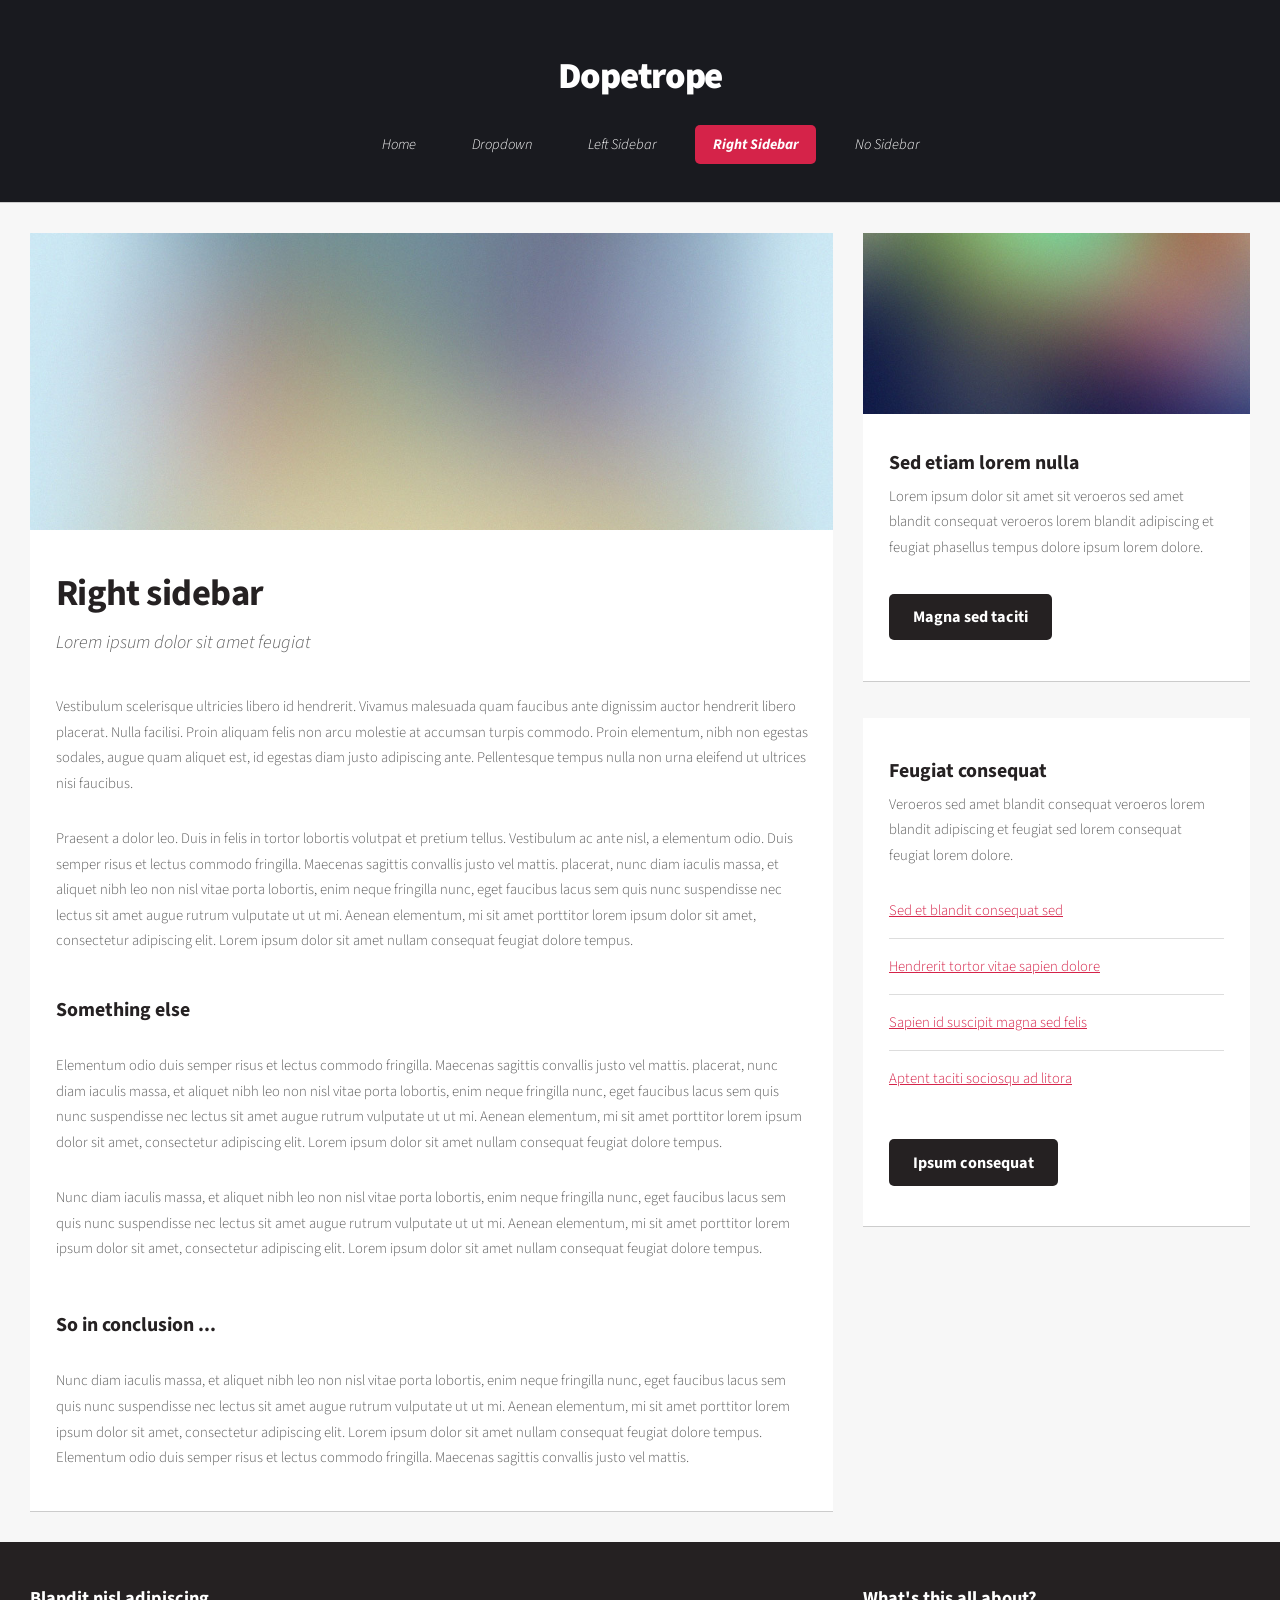
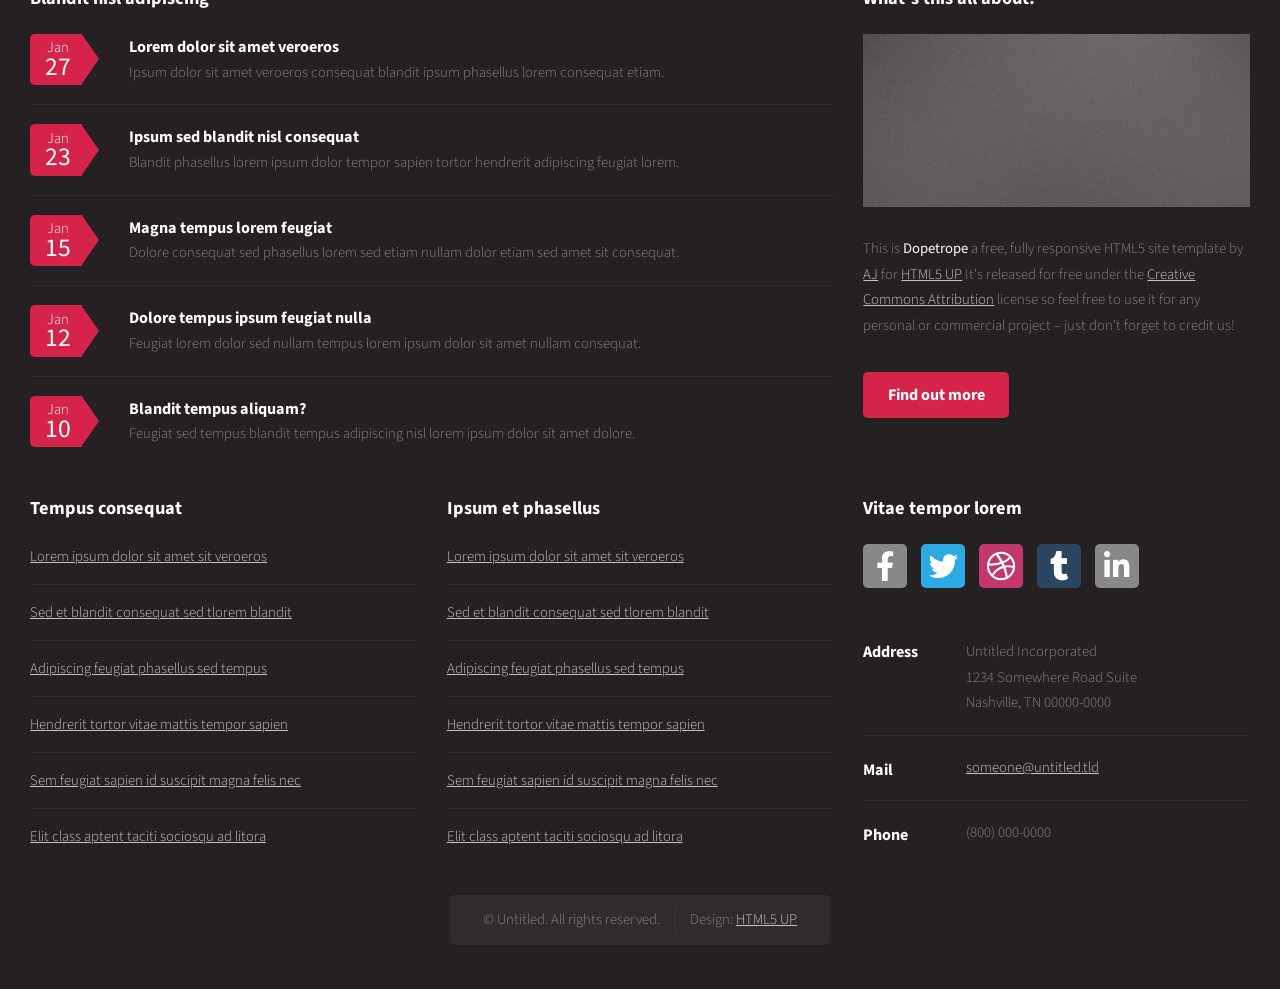
==== offline.html @ acab20d3 "aperfeiçoando" ====
<!DOCTYPE HTML>
<!--
	Dopetrope by HTML5 UP
	html5up.net | @ajlkn
	Free for personal and commercial use under the CCA 3.0 license (html5up.net/license)
-->
<html>
	<head>
		<title>Dopetrope by HTML5 UP</title>
		<meta charset="utf-8" />
		<meta name="viewport" content="width=device-width, initial-scale=1, user-scalable=no" />
		<link rel="stylesheet" href="assets/css/main.css" />
	</head>
	<body class="right-sidebar is-preload">
		<div id="page-wrapper">

			<!-- Header -->
				<section id="header">

					<!-- Logo -->
						<h1><a href="index.html">Dopetrope</a></h1>

					<!-- Nav -->
						<nav id="nav">
							<ul>
								<li><a href="index.html">Home</a></li>
								<li>
									<a href="#">Dropdown</a>
									<ul>
										<li><a href="#">Lorem ipsum dolor</a></li>
										<li><a href="#">Magna phasellus</a></li>
										<li><a href="#">Etiam dolore nisl</a></li>
										<li>
											<a href="#">Phasellus consequat</a>
											<ul>
												<li><a href="#">Magna phasellus</a></li>
												<li><a href="#">Etiam dolore nisl</a></li>
												<li><a href="#">Veroeros feugiat</a></li>
												<li><a href="#">Nisl sed aliquam</a></li>
												<li><a href="#">Dolore adipiscing</a></li>
											</ul>
										</li>
										<li><a href="#">Veroeros feugiat</a></li>
									</ul>
								</li>
								<li><a href="left-sidebar.html">Left Sidebar</a></li>
								<li class="current"><a href="right-sidebar.html">Right Sidebar</a></li>
								<li><a href="no-sidebar.html">No Sidebar</a></li>
							</ul>
						</nav>

				</section>

			<!-- Main -->
				<section id="main">
					<div class="container">
						<div class="row">
							<div class="col-8 col-12-medium">

								<!-- Content -->
									<article class="box post">
										<a href="#" class="image featured"><img src="images/pic01.jpg" alt="" /></a>
										<header>
											<h2>Right sidebar</h2>
											<p>Lorem ipsum dolor sit amet feugiat</p>
										</header>
										<p>
											Vestibulum scelerisque ultricies libero id hendrerit. Vivamus malesuada quam faucibus ante dignissim auctor
											hendrerit libero placerat. Nulla facilisi. Proin aliquam felis non arcu molestie at accumsan turpis commodo.
											Proin elementum, nibh non egestas sodales, augue quam aliquet est, id egestas diam justo adipiscing ante.
											Pellentesque tempus nulla non urna eleifend ut ultrices nisi faucibus.
										</p>
										<p>
											Praesent a dolor leo. Duis in felis in tortor lobortis volutpat et pretium tellus. Vestibulum ac ante nisl,
											a elementum odio. Duis semper risus et lectus commodo fringilla. Maecenas sagittis convallis justo vel mattis.
											placerat, nunc diam iaculis massa, et aliquet nibh leo non nisl vitae porta lobortis, enim neque fringilla nunc,
											eget faucibus lacus sem quis nunc suspendisse nec lectus sit amet augue rutrum vulputate ut ut mi. Aenean
											elementum, mi sit amet porttitor lorem ipsum dolor sit amet, consectetur adipiscing elit. Lorem ipsum dolor
											sit amet nullam consequat feugiat dolore tempus.
										</p>
										<section>
											<header>
												<h3>Something else</h3>
											</header>
											<p>
												Elementum odio duis semper risus et lectus commodo fringilla. Maecenas sagittis convallis justo vel mattis.
												placerat, nunc diam iaculis massa, et aliquet nibh leo non nisl vitae porta lobortis, enim neque fringilla nunc,
												eget faucibus lacus sem quis nunc suspendisse nec lectus sit amet augue rutrum vulputate ut ut mi. Aenean
												elementum, mi sit amet porttitor lorem ipsum dolor sit amet, consectetur adipiscing elit. Lorem ipsum dolor
												sit amet nullam consequat feugiat dolore tempus.
											</p>
											<p>
												Nunc diam iaculis massa, et aliquet nibh leo non nisl vitae porta lobortis, enim neque fringilla nunc,
												eget faucibus lacus sem quis nunc suspendisse nec lectus sit amet augue rutrum vulputate ut ut mi. Aenean
												elementum, mi sit amet porttitor lorem ipsum dolor sit amet, consectetur adipiscing elit. Lorem ipsum dolor
												sit amet nullam consequat feugiat dolore tempus.
											</p>
										</section>
										<section>
											<header>
												<h3>So in conclusion ...</h3>
											</header>
											<p>
												Nunc diam iaculis massa, et aliquet nibh leo non nisl vitae porta lobortis, enim neque fringilla nunc,
												eget faucibus lacus sem quis nunc suspendisse nec lectus sit amet augue rutrum vulputate ut ut mi. Aenean
												elementum, mi sit amet porttitor lorem ipsum dolor sit amet, consectetur adipiscing elit. Lorem ipsum dolor
												sit amet nullam consequat feugiat dolore tempus. Elementum odio duis semper risus et lectus commodo fringilla.
												Maecenas sagittis convallis justo vel mattis.
											</p>
										</section>
									</article>

							</div>
							<div class="col-4 col-12-medium">

								<!-- Sidebar -->
									<section class="box">
										<a href="#" class="image featured"><img src="images/pic09.jpg" alt="" /></a>
										<header>
											<h3>Sed etiam lorem nulla</h3>
										</header>
										<p>Lorem ipsum dolor sit amet sit veroeros sed amet blandit consequat veroeros lorem blandit  adipiscing et feugiat phasellus tempus dolore ipsum lorem dolore.</p>
										<footer>
											<a href="#" class="button alt">Magna sed taciti</a>
										</footer>
									</section>
									<section class="box">
										<header>
											<h3>Feugiat consequat</h3>
										</header>
										<p>Veroeros sed amet blandit consequat veroeros lorem blandit adipiscing et feugiat sed lorem consequat feugiat lorem dolore.</p>
										<ul class="divided">
											<li><a href="#">Sed et blandit consequat sed</a></li>
											<li><a href="#">Hendrerit tortor vitae sapien dolore</a></li>
											<li><a href="#">Sapien id suscipit magna sed felis</a></li>
											<li><a href="#">Aptent taciti sociosqu ad litora</a></li>
										</ul>
										<footer>
											<a href="#" class="button alt">Ipsum consequat</a>
										</footer>
									</section>

							</div>
						</div>
					</div>
				</section>

			<!-- Footer -->
				<section id="footer">
					<div class="container">
						<div class="row">
							<div class="col-8 col-12-medium">
								<section>
									<header>
										<h2>Blandit nisl adipiscing</h2>
									</header>
									<ul class="dates">
										<li>
											<span class="date">Jan <strong>27</strong></span>
											<h3><a href="#">Lorem dolor sit amet veroeros</a></h3>
											<p>Ipsum dolor sit amet veroeros consequat blandit ipsum phasellus lorem consequat etiam.</p>
										</li>
										<li>
											<span class="date">Jan <strong>23</strong></span>
											<h3><a href="#">Ipsum sed blandit nisl consequat</a></h3>
											<p>Blandit phasellus lorem ipsum dolor tempor sapien tortor hendrerit adipiscing feugiat lorem.</p>
										</li>
										<li>
											<span class="date">Jan <strong>15</strong></span>
											<h3><a href="#">Magna tempus lorem feugiat</a></h3>
											<p>Dolore consequat sed phasellus lorem sed etiam nullam dolor etiam sed amet sit consequat.</p>
										</li>
										<li>
											<span class="date">Jan <strong>12</strong></span>
											<h3><a href="#">Dolore tempus ipsum feugiat nulla</a></h3>
											<p>Feugiat lorem dolor sed nullam tempus lorem ipsum dolor sit amet nullam consequat.</p>
										</li>
										<li>
											<span class="date">Jan <strong>10</strong></span>
											<h3><a href="#">Blandit tempus aliquam?</a></h3>
											<p>Feugiat sed tempus blandit tempus adipiscing nisl lorem ipsum dolor sit amet dolore.</p>
										</li>
									</ul>
								</section>
							</div>
							<div class="col-4 col-12-medium">
								<section>
									<header>
										<h2>What's this all about?</h2>
									</header>
									<a href="#" class="image featured"><img src="images/pic10.jpg" alt="" /></a>
									<p>
										This is <strong>Dopetrope</strong> a free, fully responsive HTML5 site template by
										<a href="http://twitter.com/ajlkn">AJ</a> for <a href="http://html5up.net/">HTML5 UP</a> It's released for free under
										the <a href="http://html5up.net/license/">Creative Commons Attribution</a> license so feel free to use it for any personal or commercial project &ndash; just don't forget to credit us!
									</p>
									<footer>
										<ul class="actions">
											<li><a href="#" class="button">Find out more</a></li>
										</ul>
									</footer>
								</section>
							</div>
							<div class="col-4 col-6-medium col-12-small">
								<section>
									<header>
										<h2>Tempus consequat</h2>
									</header>
									<ul class="divided">
										<li><a href="#">Lorem ipsum dolor sit amet sit veroeros</a></li>
										<li><a href="#">Sed et blandit consequat sed tlorem blandit</a></li>
										<li><a href="#">Adipiscing feugiat phasellus sed tempus</a></li>
										<li><a href="#">Hendrerit tortor vitae mattis tempor sapien</a></li>
										<li><a href="#">Sem feugiat sapien id suscipit magna felis nec</a></li>
										<li><a href="#">Elit class aptent taciti sociosqu ad litora</a></li>
									</ul>
								</section>
							</div>
							<div class="col-4 col-6-medium col-12-small">
								<section>
									<header>
										<h2>Ipsum et phasellus</h2>
									</header>
									<ul class="divided">
										<li><a href="#">Lorem ipsum dolor sit amet sit veroeros</a></li>
										<li><a href="#">Sed et blandit consequat sed tlorem blandit</a></li>
										<li><a href="#">Adipiscing feugiat phasellus sed tempus</a></li>
										<li><a href="#">Hendrerit tortor vitae mattis tempor sapien</a></li>
										<li><a href="#">Sem feugiat sapien id suscipit magna felis nec</a></li>
										<li><a href="#">Elit class aptent taciti sociosqu ad litora</a></li>
									</ul>
								</section>
							</div>
							<div class="col-4 col-12-medium">
								<section>
									<header>
										<h2>Vitae tempor lorem</h2>
									</header>
									<ul class="social">
										<li><a class="icon brands fa-facebook-f" href="#"><span class="label">Facebook</span></a></li>
										<li><a class="icon brands fa-twitter" href="#"><span class="label">Twitter</span></a></li>
										<li><a class="icon brands fa-dribbble" href="#"><span class="label">Dribbble</span></a></li>
										<li><a class="icon brands fa-tumblr" href="#"><span class="label">Tumblr</span></a></li>
										<li><a class="icon brands fa-linkedin-in" href="#"><span class="label">LinkedIn</span></a></li>
									</ul>
									<ul class="contact">
										<li>
											<h3>Address</h3>
											<p>
												Untitled Incorporated<br />
												1234 Somewhere Road Suite<br />
												Nashville, TN 00000-0000
											</p>
										</li>
										<li>
											<h3>Mail</h3>
											<p><a href="#">someone@untitled.tld</a></p>
										</li>
										<li>
											<h3>Phone</h3>
											<p>(800) 000-0000</p>
										</li>
									</ul>
								</section>
							</div>
							<div class="col-12">

								<!-- Copyright -->
									<div id="copyright">
										<ul class="links">
											<li>&copy; Untitled. All rights reserved.</li><li>Design: <a href="http://html5up.net">HTML5 UP</a></li>
										</ul>
									</div>

							</div>
						</div>
					</div>
				</section>

		</div>

		<!-- Scripts -->
			<script src="assets/js/jquery.min.js"></script>
			<script src="assets/js/jquery.dropotron.min.js"></script>
			<script src="assets/js/browser.min.js"></script>
			<script src="assets/js/breakpoints.min.js"></script>
			<script src="assets/js/util.js"></script>
			<script src="assets/js/main.js"></script>

	</body>
</html>
---- assets/css/main.css ----
@import url("fontawesome-all.min.css");
@import url("https://fonts.googleapis.com/css?family=Source+Sans+Pro:300,400,700,900,300italic");

/*
	Dopetrope by HTML5 UP
	html5up.net | @ajlkn
	Free for personal and commercial use under the CCA 3.0 license (html5up.net/license)
*/

html,
body,
div,
span,
applet,
object,
iframe,
h1,
h2,
h3,
h4,
h5,
h6,
p,
blockquote,
pre,
a,
abbr,
acronym,
address,
big,
cite,
code,
del,
dfn,
em,
img,
ins,
kbd,
q,
s,
samp,
small,
strike,
strong,
sub,
sup,
tt,
var,
b,
u,
i,
center,
dl,
dt,
dd,
ol,
ul,
li,
fieldset,
form,
label,
legend,
table,
caption,
tbody,
tfoot,
thead,
tr,
th,
td,
article,
aside,
canvas,
details,
embed,
figure,
figcaption,
footer,
header,
hgroup,
menu,
nav,
output,
ruby,
section,
summary,
time,
mark,
audio,
video {
  margin: 0;
  padding: 0;
  border: 0;
  font-size: 100%;
  font: inherit;
  vertical-align: baseline;
}

article,
aside,
details,
figcaption,
figure,
footer,
header,
hgroup,
menu,
nav,
section {
  display: block;
}

body {
  line-height: 1;
}

ol,
ul {
  list-style: none;
}

blockquote,
q {
  quotes: none;
}

blockquote:before,
blockquote:after,
q:before,
q:after {
  content: "";
  content: none;
}

table {
  border-collapse: collapse;
  border-spacing: 0;
}

body {
  -webkit-text-size-adjust: none;
}

mark {
  background-color: transparent;
  color: inherit;
}

input::-moz-focus-inner {
  border: 0;
  padding: 0;
}

input,
select,
textarea {
  -moz-appearance: none;
  -webkit-appearance: none;
  -ms-appearance: none;
  appearance: none;
}

/* Basic */

html {
  box-sizing: border-box;
}

*,
*:before,
*:after {
  box-sizing: inherit;
}

body {
  background: #252122;
  background-image: url("images/bg02.png");
}

body.is-preload *,
body.is-preload *:before,
body.is-preload *:after {
  -moz-animation: none !important;
  -webkit-animation: none !important;
  -ms-animation: none !important;
  animation: none !important;
  -moz-transition: none !important;
  -webkit-transition: none !important;
  -ms-transition: none !important;
  transition: none !important;
}

body,
input,
textarea,
select {
  font-family: "Source Sans Pro";
  font-weight: 300;
  color: #5d5d5d;
  font-size: 14pt;
  line-height: 1.75em;
}

strong,
b {
  color: #252122;
  font-weight: 400;
}

i,
em {
  font-style: italic;
}

sub {
  position: relative;
  top: 0.5em;
  font-size: 0.8em;
}

sup {
  position: relative;
  top: -0.5em;
  font-size: 0.8em;
}

blockquote {
  border-left: solid 0.75em #dddddd;
  padding: 1em 0 1em 1.5em;
  font-style: italic;
}

h1,
h2,
h3,
h4,
h5,
h6 {
  color: #252122;
  font-weight: 700;
}

h1 a,
h2 a,
h3 a,
h4 a,
h5 a,
h6 a {
  color: inherit;
  text-decoration: none;
}

h2 {
  font-size: 1.5em;
}

h3 {
  font-size: 1.35em;
}

a {
  color: #d52349;
  text-decoration: underline;
}

a:hover {
  text-decoration: none;
}

br.clear {
  clear: both;
}

hr {
  border: 0;
  border-top: solid 1px #dddddd;
  height: 1px;
  margin: 2em 0 2em 0;
}

p,
ul,
ol,
dl,
table {
  margin-bottom: 2em;
}

/* Container */

.container {
  margin: 0 auto;
  max-width: 100%;
  width: 70em;
}

@media screen and (max-width: 1680px) {
  .container {
    width: 70em;
  }
}

@media screen and (max-width: 1280px) {
  .container {
    width: calc(100% - 60px);
  }
}

@media screen and (max-width: 980px) {
  .container {
    width: calc(100% - 80px);
  }
}

@media screen and (max-width: 736px) {
  .container {
    width: calc(100% - 40px);
  }
}

/* Row */

.row {
  display: flex;
  flex-wrap: wrap;
  box-sizing: border-box;
  align-items: stretch;
}

.row > * {
  box-sizing: border-box;
}

.row.gtr-uniform > * > :last-child {
  margin-bottom: 0;
}

.row.aln-left {
  justify-content: flex-start;
}

.row.aln-center {
  justify-content: center;
}

.row.aln-right {
  justify-content: flex-end;
}

.row.aln-top {
  align-items: flex-start;
}

.row.aln-middle {
  align-items: center;
}

.row.aln-bottom {
  align-items: flex-end;
}

.row > .imp {
  order: -1;
}

.row > .col-1 {
  width: 8.33333%;
}

.row > .off-1 {
  margin-left: 8.33333%;
}

.row > .col-2 {
  width: 16.66667%;
}

.row > .off-2 {
  margin-left: 16.66667%;
}

.row > .col-3 {
  width: 25%;
}

.row > .off-3 {
  margin-left: 25%;
}

.row > .col-4 {
  width: 33.33333%;
}

.row > .off-4 {
  margin-left: 33.33333%;
}

.row > .col-5 {
  width: 41.66667%;
}

.row > .off-5 {
  margin-left: 41.66667%;
}

.row > .col-6 {
  width: 50%;
}

.row > .off-6 {
  margin-left: 50%;
}

.row > .col-7 {
  width: 58.33333%;
}

.row > .off-7 {
  margin-left: 58.33333%;
}

.row > .col-8 {
  width: 66.66667%;
}

.row > .off-8 {
  margin-left: 66.66667%;
}

.row > .col-9 {
  width: 75%;
}

.row > .off-9 {
  margin-left: 75%;
}

.row > .col-10 {
  width: 83.33333%;
}

.row > .off-10 {
  margin-left: 83.33333%;
}

.row > .col-11 {
  width: 91.66667%;
}

.row > .off-11 {
  margin-left: 91.66667%;
}

.row > .col-12 {
  width: 100%;
}

.row > .off-12 {
  margin-left: 100%;
}

.row.gtr-0 {
  margin-top: 0px;
  margin-left: 0px;
}

.row.gtr-0 > * {
  padding: 0px 0 0 0px;
}

.row.gtr-0.gtr-uniform {
  margin-top: 0px;
}

.row.gtr-0.gtr-uniform > * {
  padding-top: 0px;
}

.row.gtr-25 {
  margin-top: -12.5px;
  margin-left: -12.5px;
}

.row.gtr-25 > * {
  padding: 12.5px 0 0 12.5px;
}

.row.gtr-25.gtr-uniform {
  margin-top: -12.5px;
}

.row.gtr-25.gtr-uniform > * {
  padding-top: 12.5px;
}

.row.gtr-50 {
  margin-top: -25px;
  margin-left: -25px;
}

.row.gtr-50 > * {
  padding: 25px 0 0 25px;
}

.row.gtr-50.gtr-uniform {
  margin-top: -25px;
}

.row.gtr-50.gtr-uniform > * {
  padding-top: 25px;
}

.row {
  margin-top: -50px;
  margin-left: -50px;
}

.row > * {
  padding: 50px 0 0 50px;
}

.row.gtr-uniform {
  margin-top: -50px;
}

.row.gtr-uniform > * {
  padding-top: 50px;
}

.row.gtr-150 {
  margin-top: -75px;
  margin-left: -75px;
}

.row.gtr-150 > * {
  padding: 75px 0 0 75px;
}

.row.gtr-150.gtr-uniform {
  margin-top: -75px;
}

.row.gtr-150.gtr-uniform > * {
  padding-top: 75px;
}

.row.gtr-200 {
  margin-top: -100px;
  margin-left: -100px;
}

.row.gtr-200 > * {
  padding: 100px 0 0 100px;
}

.row.gtr-200.gtr-uniform {
  margin-top: -100px;
}

.row.gtr-200.gtr-uniform > * {
  padding-top: 100px;
}

@media screen and (max-width: 1680px) {
  .row {
    display: flex;
    flex-wrap: wrap;
    box-sizing: border-box;
    align-items: stretch;
  }

  .row > * {
    box-sizing: border-box;
  }

  .row.gtr-uniform > * > :last-child {
    margin-bottom: 0;
  }

  .row.aln-left {
    justify-content: flex-start;
  }

  .row.aln-center {
    justify-content: center;
  }

  .row.aln-right {
    justify-content: flex-end;
  }

  .row.aln-top {
    align-items: flex-start;
  }

  .row.aln-middle {
    align-items: center;
  }

  .row.aln-bottom {
    align-items: flex-end;
  }

  .row > .imp-xlarge {
    order: -1;
  }

  .row > .col-1-xlarge {
    width: 8.33333%;
  }

  .row > .off-1-xlarge {
    margin-left: 8.33333%;
  }

  .row > .col-2-xlarge {
    width: 16.66667%;
  }

  .row > .off-2-xlarge {
    margin-left: 16.66667%;
  }

  .row > .col-3-xlarge {
    width: 25%;
  }

  .row > .off-3-xlarge {
    margin-left: 25%;
  }

  .row > .col-4-xlarge {
    width: 33.33333%;
  }

  .row > .off-4-xlarge {
    margin-left: 33.33333%;
  }

  .row > .col-5-xlarge {
    width: 41.66667%;
  }

  .row > .off-5-xlarge {
    margin-left: 41.66667%;
  }

  .row > .col-6-xlarge {
    width: 50%;
  }

  .row > .off-6-xlarge {
    margin-left: 50%;
  }

  .row > .col-7-xlarge {
    width: 58.33333%;
  }

  .row > .off-7-xlarge {
    margin-left: 58.33333%;
  }

  .row > .col-8-xlarge {
    width: 66.66667%;
  }

  .row > .off-8-xlarge {
    margin-left: 66.66667%;
  }

  .row > .col-9-xlarge {
    width: 75%;
  }

  .row > .off-9-xlarge {
    margin-left: 75%;
  }

  .row > .col-10-xlarge {
    width: 83.33333%;
  }

  .row > .off-10-xlarge {
    margin-left: 83.33333%;
  }

  .row > .col-11-xlarge {
    width: 91.66667%;
  }

  .row > .off-11-xlarge {
    margin-left: 91.66667%;
  }

  .row > .col-12-xlarge {
    width: 100%;
  }

  .row > .off-12-xlarge {
    margin-left: 100%;
  }

  .row.gtr-0 {
    margin-top: 0px;
    margin-left: 0px;
  }

  .row.gtr-0 > * {
    padding: 0px 0 0 0px;
  }

  .row.gtr-0.gtr-uniform {
    margin-top: 0px;
  }

  .row.gtr-0.gtr-uniform > * {
    padding-top: 0px;
  }

  .row.gtr-25 {
    margin-top: -12.5px;
    margin-left: -12.5px;
  }

  .row.gtr-25 > * {
    padding: 12.5px 0 0 12.5px;
  }

  .row.gtr-25.gtr-uniform {
    margin-top: -12.5px;
  }

  .row.gtr-25.gtr-uniform > * {
    padding-top: 12.5px;
  }

  .row.gtr-50 {
    margin-top: -25px;
    margin-left: -25px;
  }

  .row.gtr-50 > * {
    padding: 25px 0 0 25px;
  }

  .row.gtr-50.gtr-uniform {
    margin-top: -25px;
  }

  .row.gtr-50.gtr-uniform > * {
    padding-top: 25px;
  }

  .row {
    margin-top: -50px;
    margin-left: -50px;
  }

  .row > * {
    padding: 50px 0 0 50px;
  }

  .row.gtr-uniform {
    margin-top: -50px;
  }

  .row.gtr-uniform > * {
    padding-top: 50px;
  }

  .row.gtr-150 {
    margin-top: -75px;
    margin-left: -75px;
  }

  .row.gtr-150 > * {
    padding: 75px 0 0 75px;
  }

  .row.gtr-150.gtr-uniform {
    margin-top: -75px;
  }

  .row.gtr-150.gtr-uniform > * {
    padding-top: 75px;
  }

  .row.gtr-200 {
    margin-top: -100px;
    margin-left: -100px;
  }

  .row.gtr-200 > * {
    padding: 100px 0 0 100px;
  }

  .row.gtr-200.gtr-uniform {
    margin-top: -100px;
  }

  .row.gtr-200.gtr-uniform > * {
    padding-top: 100px;
  }
}

@media screen and (max-width: 1280px) {
  .row {
    display: flex;
    flex-wrap: wrap;
    box-sizing: border-box;
    align-items: stretch;
  }

  .row > * {
    box-sizing: border-box;
  }

  .row.gtr-uniform > * > :last-child {
    margin-bottom: 0;
  }

  .row.aln-left {
    justify-content: flex-start;
  }

  .row.aln-center {
    justify-content: center;
  }

  .row.aln-right {
    justify-content: flex-end;
  }

  .row.aln-top {
    align-items: flex-start;
  }

  .row.aln-middle {
    align-items: center;
  }

  .row.aln-bottom {
    align-items: flex-end;
  }

  .row > .imp-large {
    order: -1;
  }

  .row > .col-1-large {
    width: 8.33333%;
  }

  .row > .off-1-large {
    margin-left: 8.33333%;
  }

  .row > .col-2-large {
    width: 16.66667%;
  }

  .row > .off-2-large {
    margin-left: 16.66667%;
  }

  .row > .col-3-large {
    width: 25%;
  }

  .row > .off-3-large {
    margin-left: 25%;
  }

  .row > .col-4-large {
    width: 33.33333%;
  }

  .row > .off-4-large {
    margin-left: 33.33333%;
  }

  .row > .col-5-large {
    width: 41.66667%;
  }

  .row > .off-5-large {
    margin-left: 41.66667%;
  }

  .row > .col-6-large {
    width: 50%;
  }

  .row > .off-6-large {
    margin-left: 50%;
  }

  .row > .col-7-large {
    width: 58.33333%;
  }

  .row > .off-7-large {
    margin-left: 58.33333%;
  }

  .row > .col-8-large {
    width: 66.66667%;
  }

  .row > .off-8-large {
    margin-left: 66.66667%;
  }

  .row > .col-9-large {
    width: 75%;
  }

  .row > .off-9-large {
    margin-left: 75%;
  }

  .row > .col-10-large {
    width: 83.33333%;
  }

  .row > .off-10-large {
    margin-left: 83.33333%;
  }

  .row > .col-11-large {
    width: 91.66667%;
  }

  .row > .off-11-large {
    margin-left: 91.66667%;
  }

  .row > .col-12-large {
    width: 100%;
  }

  .row > .off-12-large {
    margin-left: 100%;
  }

  .row.gtr-0 {
    margin-top: 0px;
    margin-left: 0px;
  }

  .row.gtr-0 > * {
    padding: 0px 0 0 0px;
  }

  .row.gtr-0.gtr-uniform {
    margin-top: 0px;
  }

  .row.gtr-0.gtr-uniform > * {
    padding-top: 0px;
  }

  .row.gtr-25 {
    margin-top: -7.5px;
    margin-left: -7.5px;
  }

  .row.gtr-25 > * {
    padding: 7.5px 0 0 7.5px;
  }

  .row.gtr-25.gtr-uniform {
    margin-top: -7.5px;
  }

  .row.gtr-25.gtr-uniform > * {
    padding-top: 7.5px;
  }

  .row.gtr-50 {
    margin-top: -15px;
    margin-left: -15px;
  }

  .row.gtr-50 > * {
    padding: 15px 0 0 15px;
  }

  .row.gtr-50.gtr-uniform {
    margin-top: -15px;
  }

  .row.gtr-50.gtr-uniform > * {
    padding-top: 15px;
  }

  .row {
    margin-top: -30px;
    margin-left: -30px;
  }

  .row > * {
    padding: 30px 0 0 30px;
  }

  .row.gtr-uniform {
    margin-top: -30px;
  }

  .row.gtr-uniform > * {
    padding-top: 30px;
  }

  .row.gtr-150 {
    margin-top: -45px;
    margin-left: -45px;
  }

  .row.gtr-150 > * {
    padding: 45px 0 0 45px;
  }

  .row.gtr-150.gtr-uniform {
    margin-top: -45px;
  }

  .row.gtr-150.gtr-uniform > * {
    padding-top: 45px;
  }

  .row.gtr-200 {
    margin-top: -60px;
    margin-left: -60px;
  }

  .row.gtr-200 > * {
    padding: 60px 0 0 60px;
  }

  .row.gtr-200.gtr-uniform {
    margin-top: -60px;
  }

  .row.gtr-200.gtr-uniform > * {
    padding-top: 60px;
  }
}

@media screen and (max-width: 980px) {
  .row {
    display: flex;
    flex-wrap: wrap;
    box-sizing: border-box;
    align-items: stretch;
  }

  .row > * {
    box-sizing: border-box;
  }

  .row.gtr-uniform > * > :last-child {
    margin-bottom: 0;
  }

  .row.aln-left {
    justify-content: flex-start;
  }

  .row.aln-center {
    justify-content: center;
  }

  .row.aln-right {
    justify-content: flex-end;
  }

  .row.aln-top {
    align-items: flex-start;
  }

  .row.aln-middle {
    align-items: center;
  }

  .row.aln-bottom {
    align-items: flex-end;
  }

  .row > .imp-medium {
    order: -1;
  }

  .row > .col-1-medium {
    width: 8.33333%;
  }

  .row > .off-1-medium {
    margin-left: 8.33333%;
  }

  .row > .col-2-medium {
    width: 16.66667%;
  }

  .row > .off-2-medium {
    margin-left: 16.66667%;
  }

  .row > .col-3-medium {
    width: 25%;
  }

  .row > .off-3-medium {
    margin-left: 25%;
  }

  .row > .col-4-medium {
    width: 33.33333%;
  }

  .row > .off-4-medium {
    margin-left: 33.33333%;
  }

  .row > .col-5-medium {
    width: 41.66667%;
  }

  .row > .off-5-medium {
    margin-left: 41.66667%;
  }

  .row > .col-6-medium {
    width: 50%;
  }

  .row > .off-6-medium {
    margin-left: 50%;
  }

  .row > .col-7-medium {
    width: 58.33333%;
  }

  .row > .off-7-medium {
    margin-left: 58.33333%;
  }

  .row > .col-8-medium {
    width: 66.66667%;
  }

  .row > .off-8-medium {
    margin-left: 66.66667%;
  }

  .row > .col-9-medium {
    width: 75%;
  }

  .row > .off-9-medium {
    margin-left: 75%;
  }

  .row > .col-10-medium {
    width: 83.33333%;
  }

  .row > .off-10-medium {
    margin-left: 83.33333%;
  }

  .row > .col-11-medium {
    width: 91.66667%;
  }

  .row > .off-11-medium {
    margin-left: 91.66667%;
  }

  .row > .col-12-medium {
    width: 100%;
  }

  .row > .off-12-medium {
    margin-left: 100%;
  }

  .row.gtr-0 {
    margin-top: 0px;
    margin-left: 0px;
  }

  .row.gtr-0 > * {
    padding: 0px 0 0 0px;
  }

  .row.gtr-0.gtr-uniform {
    margin-top: 0px;
  }

  .row.gtr-0.gtr-uniform > * {
    padding-top: 0px;
  }

  .row.gtr-25 {
    margin-top: -10px;
    margin-left: -10px;
  }

  .row.gtr-25 > * {
    padding: 10px 0 0 10px;
  }

  .row.gtr-25.gtr-uniform {
    margin-top: -10px;
  }

  .row.gtr-25.gtr-uniform > * {
    padding-top: 10px;
  }

  .row.gtr-50 {
    margin-top: -20px;
    margin-left: -20px;
  }

  .row.gtr-50 > * {
    padding: 20px 0 0 20px;
  }

  .row.gtr-50.gtr-uniform {
    margin-top: -20px;
  }

  .row.gtr-50.gtr-uniform > * {
    padding-top: 20px;
  }

  .row {
    margin-top: -40px;
    margin-left: -40px;
  }

  .row > * {
    padding: 40px 0 0 40px;
  }

  .row.gtr-uniform {
    margin-top: -40px;
  }

  .row.gtr-uniform > * {
    padding-top: 40px;
  }

  .row.gtr-150 {
    margin-top: -60px;
    margin-left: -60px;
  }

  .row.gtr-150 > * {
    padding: 60px 0 0 60px;
  }

  .row.gtr-150.gtr-uniform {
    margin-top: -60px;
  }

  .row.gtr-150.gtr-uniform > * {
    padding-top: 60px;
  }

  .row.gtr-200 {
    margin-top: -80px;
    margin-left: -80px;
  }

  .row.gtr-200 > * {
    padding: 80px 0 0 80px;
  }

  .row.gtr-200.gtr-uniform {
    margin-top: -80px;
  }

  .row.gtr-200.gtr-uniform > * {
    padding-top: 80px;
  }
}

@media screen and (max-width: 736px) {
  .row {
    display: flex;
    flex-wrap: wrap;
    box-sizing: border-box;
    align-items: stretch;
  }

  .row > * {
    box-sizing: border-box;
  }

  .row.gtr-uniform > * > :last-child {
    margin-bottom: 0;
  }

  .row.aln-left {
    justify-content: flex-start;
  }

  .row.aln-center {
    justify-content: center;
  }

  .row.aln-right {
    justify-content: flex-end;
  }

  .row.aln-top {
    align-items: flex-start;
  }

  .row.aln-middle {
    align-items: center;
  }

  .row.aln-bottom {
    align-items: flex-end;
  }

  .row > .imp-small {
    order: -1;
  }

  .row > .col-1-small {
    width: 8.33333%;
  }

  .row > .off-1-small {
    margin-left: 8.33333%;
  }

  .row > .col-2-small {
    width: 16.66667%;
  }

  .row > .off-2-small {
    margin-left: 16.66667%;
  }

  .row > .col-3-small {
    width: 25%;
  }

  .row > .off-3-small {
    margin-left: 25%;
  }

  .row > .col-4-small {
    width: 33.33333%;
  }

  .row > .off-4-small {
    margin-left: 33.33333%;
  }

  .row > .col-5-small {
    width: 41.66667%;
  }

  .row > .off-5-small {
    margin-left: 41.66667%;
  }

  .row > .col-6-small {
    width: 50%;
  }

  .row > .off-6-small {
    margin-left: 50%;
  }

  .row > .col-7-small {
    width: 58.33333%;
  }

  .row > .off-7-small {
    margin-left: 58.33333%;
  }

  .row > .col-8-small {
    width: 66.66667%;
  }

  .row > .off-8-small {
    margin-left: 66.66667%;
  }

  .row > .col-9-small {
    width: 75%;
  }

  .row > .off-9-small {
    margin-left: 75%;
  }

  .row > .col-10-small {
    width: 83.33333%;
  }

  .row > .off-10-small {
    margin-left: 83.33333%;
  }

  .row > .col-11-small {
    width: 91.66667%;
  }

  .row > .off-11-small {
    margin-left: 91.66667%;
  }

  .row > .col-12-small {
    width: 100%;
  }

  .row > .off-12-small {
    margin-left: 100%;
  }

  .row.gtr-0 {
    margin-top: 0px;
    margin-left: 0px;
  }

  .row.gtr-0 > * {
    padding: 0px 0 0 0px;
  }

  .row.gtr-0.gtr-uniform {
    margin-top: 0px;
  }

  .row.gtr-0.gtr-uniform > * {
    padding-top: 0px;
  }

  .row.gtr-25 {
    margin-top: -5px;
    margin-left: -5px;
  }

  .row.gtr-25 > * {
    padding: 5px 0 0 5px;
  }

  .row.gtr-25.gtr-uniform {
    margin-top: -5px;
  }

  .row.gtr-25.gtr-uniform > * {
    padding-top: 5px;
  }

  .row.gtr-50 {
    margin-top: -10px;
    margin-left: -10px;
  }

  .row.gtr-50 > * {
    padding: 10px 0 0 10px;
  }

  .row.gtr-50.gtr-uniform {
    margin-top: -10px;
  }

  .row.gtr-50.gtr-uniform > * {
    padding-top: 10px;
  }

  .row {
    margin-top: -20px;
    margin-left: -20px;
  }

  .row > * {
    padding: 20px 0 0 20px;
  }

  .row.gtr-uniform {
    margin-top: -20px;
  }

  .row.gtr-uniform > * {
    padding-top: 20px;
  }

  .row.gtr-150 {
    margin-top: -30px;
    margin-left: -30px;
  }

  .row.gtr-150 > * {
    padding: 30px 0 0 30px;
  }

  .row.gtr-150.gtr-uniform {
    margin-top: -30px;
  }

  .row.gtr-150.gtr-uniform > * {
    padding-top: 30px;
  }

  .row.gtr-200 {
    margin-top: -40px;
    margin-left: -40px;
  }

  .row.gtr-200 > * {
    padding: 40px 0 0 40px;
  }

  .row.gtr-200.gtr-uniform {
    margin-top: -40px;
  }

  .row.gtr-200.gtr-uniform > * {
    padding-top: 40px;
  }
}

/* Form */

form label {
  display: block;
  color: #252122;
  font-weight: 400;
  margin: 0 0 0.5em 0;
}

form input[type="text"],
form input[type="email"],
form input[type="password"],
form select,
form textarea {
  -webkit-appearance: none;
  display: block;
  border: 0;
  padding: 0.75em 1em;
  font-size: 1em;
  border-radius: 5px;
  border: solid 1px #dddddd;
  background: #fff;
  width: 100%;
}

form input[type="text"]:focus,
form input[type="email"]:focus,
form input[type="password"]:focus,
form select:focus,
form textarea:focus {
  box-shadow: inset 0px 0px 1px 1px #43bff0;
}

form textarea {
  height: 15em;
}

form ::-webkit-input-placeholder {
  color: #555 !important;
}

form :-moz-placeholder {
  color: #555 !important;
}

form ::-moz-placeholder {
  color: #555 !important;
}

form :-ms-input-placeholder {
  color: #555 !important;
}

form ::-moz-focus-inner {
  border: 0;
}

/* Tables */

table {
  width: 100%;
}

table tr {
  border-top: solid 1px #dddddd;
}

table tr:first-child {
  border-top: 0;
}

table td {
  padding: 0.5em 1em 0.5em 1em;
}

table th {
  text-align: left;
  padding: 0.5em 1em 0.5em 1em;
  font-weight: 700;
  margin: 0 0 1em 0;
}

table thead {
  border-bottom: solid 2px #dddddd;
}

/* Section/Article */

section,
article {
  margin-bottom: 2.5em;
}

section > :last-child,
section:last-child,
article > :last-child,
article:last-child {
  margin-bottom: 0;
}

header {
  margin: 0 0 0.5em 0;
}

header.mb-05 {
  margin: 0 0 0.5px 0;
}

header > p {
  display: block;
  font-style: italic;
  margin: 0.5em 0 0 0;
  padding-bottom: 0.5em;
}

header.major {
  position: relative;
  text-align: center;
  border-top: solid 1px #ccc;
  top: 1em;
  margin: 0 0 3em 0;
}

header.major h2 {
  background: #fff;
  position: relative;
  top: -0.65em;
  display: inline;
  margin: 0;
  padding: 0 1em 0 1em;
}

footer {
  margin: 2.25em 0 0 0;
}

/* Box */

.box {
  background: #ffffff;
  border-bottom: solid 1px #ccc;
  padding: 2.75em 1.75em 2.75em 1.75em;
}

.box .image.featured {
  position: relative;
  width: auto;
  left: 1.75em;
  top: 1.75em;
  margin: -4.5em 0 4.25em -3.5em;
}

.box.post header {
  padding-top: 1em;
  margin: 0 0 2em 0;
}

.box.post h2 {
  font-size: 2.5em;
  letter-spacing: -0.015em;
}

.box.post header > p {
  margin-top: 1.25em;
  font-size: 1.25em;
}

.box footer ul.actions {
  margin-bottom: 0;
}

/* Button */

input[type="button"],
input[type="submit"],
input[type="reset"],
button,
.button {
  -webkit-appearance: none;
  display: inline-block;
  text-decoration: none;
  cursor: pointer;
  border: 0;
  border-radius: 5px;
  background: #d52349;
  color: #fff !important;
  font-weight: 700;
  outline: 0;
  font-size: 1.1em;
  padding: 0.65em 1.5em 0.65em 1.5em;
  text-align: center;
  -moz-transition: background-color 0.25s ease-in-out;
  -webkit-transition: background-color 0.25s ease-in-out;
  -ms-transition: background-color 0.25s ease-in-out;
  transition: background-color 0.25s ease-in-out;
}

input[type="button"]:hover,
input[type="submit"]:hover,
input[type="reset"]:hover,
button:hover,
.button:hover {
  background: #e53359;
}

input[type="button"]:active,
input[type="submit"]:active,
input[type="reset"]:active,
button:active,
.button:active {
  background: #c51349;
}

input[type="button"].alt,
input[type="submit"].alt,
input[type="reset"].alt,
button.alt,
.button.alt {
  background: #252122;
}

input[type="button"].alt:hover,
input[type="submit"].alt:hover,
input[type="reset"].alt:hover,
button.alt:hover,
.button.alt:hover {
  background: #353132;
}

input[type="button"].alt:active,
input[type="submit"].alt:active,
input[type="reset"].alt:active,
button.alt:active,
.button.alt:active {
  background: #151112;
}

input[type="button"].icon:before,
input[type="submit"].icon:before,
input[type="reset"].icon:before,
button.icon:before,
.button.icon:before {
  opacity: 0.35;
  position: relative;
  top: 0.05em;
  margin-right: 0.75em;
}

input[type="button"].large,
input[type="submit"].large,
input[type="reset"].large,
button.large,
.button.large {
  font-size: 1.5em;
  padding: 0.75em 1.5em 0.75em 1.5em;
}

/* Image */

.image {
  display: inline-block;
  outline: 0;
}

.image img {
  display: block;
  width: 100%;
}

.image.centered {
  display: block;
  margin: 0 0 2em 0;
}

.image.centered img {
  margin: 0 auto;
  width: auto;
}

.image.featured {
  display: block;
  width: 100%;
  margin: 0 0 2em 0;
}

.image.left {
  float: left;
  margin: 0 2em 2em 0;
}

/* List */

ul {
  list-style: disc;
  padding-left: 1em;
}

ul li {
  padding-left: 0.5em;
}

ol {
  list-style: decimal;
  padding-left: 1.25em;
}

ol li {
  padding-left: 0.25em;
}

/* Actions */

ul.actions {
  list-style: none;
  padding-left: 0;
}

ul.actions li {
  display: inline-block;
  margin-left: 1em;
  padding-left: 0;
}

ul.actions li:first-child {
  margin-left: 0;
}

/* Links */

ul.links {
  list-style: none;
  padding-left: 0;
}

ul.links li {
  display: inline-block;
  border-left: solid 1px rgba(255, 255, 255, 0.05);
  padding: 0 0 0 1em;
  margin: 0 0 0 1em;
}

ul.links li:first-child {
  border-left: 0;
  padding-left: 0;
  margin-left: 0;
}

/* Contact */

ul.contact {
  list-style: none;
  padding-left: 0;
}

ul.contact li {
  position: relative;
  border-top: solid 1px #ddd;
  padding: 1.3em 0 1.3em 7em;
}

ul.contact li h3 {
  position: absolute;
  left: 0;
  top: 1.3em;
  font-size: 1.1em;
}

ul.contact li p {
  margin: 0;
}

ul.contact li:first-child {
  padding-top: 0;
  border-top: 0;
}

ul.contact li:first-child h3 {
  top: 0;
}

/* Dates */

ul.dates {
  list-style: none;
  padding-left: 0;
}

ul.dates li {
  position: relative;
  border-top: solid 1px #ddd;
  padding: 1.3em 0 1.3em 6.75em;
}

ul.dates .date {
  display: block;
  position: absolute;
  left: 0;
  top: 1.3em;
  background-color: #d52349;
  height: 3.5em;
  text-align: center;
  color: #fff;
  line-height: 1em;
  border-top-left-radius: 5px;
  border-bottom-left-radius: 5px;
  padding: 0.5em 0.75em 0 1em;
}

ul.dates .date:after {
  content: "";
  position: absolute;
  bottom: 0;
  right: -1.2em;
  border-left: solid 1.25em #d52349;
  border-top: solid 1.8em transparent;
  border-bottom: solid 1.8em transparent;
}

ul.dates .date strong {
  display: block;
  font-size: 1.75em;
  padding-top: 0.15em;
}

ul.dates h3 {
  font-size: 1.1em;
}

ul.dates p {
  margin: 0;
}

ul.dates li:first-child {
  border-top: 0;
  padding-top: 0;
}

ul.dates li:first-child .date {
  top: 0;
}

/* Divided */

ul.divided {
  list-style: none;
  padding-left: 0;
}

ul.divided li {
  border-top: solid 1px #ddd;
  padding: 1em 0 1em 0;
}

ul.divided li:first-child {
  border-top: 0;
  padding-top: 0;
}

/* Social */

ul.social {
  list-style: none;
  padding-left: 0;
  overflow: hidden;
  cursor: default;
  margin: 0 0 3.25em 0;
}

ul.social li {
  display: inline-block;
  padding-left: 0;
  margin-left: 0.75em;
}

ul.social li:first-child {
  margin-left: 0;
}

ul.social li a {
  display: inline-block;
  width: 3em;
  height: 3em;
  text-align: center;
  border-radius: 5px;
  background: #888;
  -moz-transition: background-color 0.25s ease-in-out;
  -webkit-transition: background-color 0.25s ease-in-out;
  -ms-transition: background-color 0.25s ease-in-out;
  transition: background-color 0.25s ease-in-out;
}

ul.social li a:before {
  color: #fff;
  font-size: 2em;
  line-height: 1.5em;
}

ul.social li a.fa-facebook {
  background: #3c5a98;
}

ul.social li a.fa-facebook:hover {
  background: #4c6aa8;
}

ul.social li a.fa-twitter {
  background: #2daae4;
}

ul.social li a.fa-twitter:hover {
  background: #3dbaf4;
}

ul.social li a.fa-dribbble {
  background: #c4376b;
}

ul.social li a.fa-dribbble:hover {
  background: #d4477b;
}

ul.social li a.fa-linkedin {
  background: #006599;
}

ul.social li a.fa-linkedin:hover {
  background: #1075a9;
}

ul.social li a.fa-tumblr {
  background: #2b4661;
}

ul.social li a.fa-tumblr:hover {
  background: #3b5671;
}

ul.social li a.fa-google-plus {
  background: #da2713;
}

ul.social li a.fa-google-plus:hover {
  background: #ea3723;
}

/* Icons */

.icon {
  text-decoration: none;
  position: relative;
  text-decoration: none;
}

.icon:before {
  -moz-osx-font-smoothing: grayscale;
  -webkit-font-smoothing: antialiased;
  display: inline-block;
  font-style: normal;
  font-variant: normal;
  text-rendering: auto;
  line-height: 1;
  text-transform: none !important;
  font-family: "Font Awesome 5 Free";
  font-weight: 400;
}

.icon.solid:before {
  font-weight: 900;
}

.icon.brands:before {
  font-family: "Font Awesome 5 Brands";
}

.icon:before {
  line-height: inherit;
}

.icon > .label {
  display: none;
}

.icon.featured {
  position: relative;
  display: inline-block;
  background-color: #d52349;
  width: 9em;
  padding: 1.75em 0 0.75em 0;
  border-top-left-radius: 5px;
  border-top-right-radius: 5px;
  margin: 0 0 4.5em 0;
  cursor: default;
}

.icon.featured:before {
  font-size: 4.5em;
  line-height: 1em;
  color: #fff;
}

.icon.featured:after {
  content: "";
  position: absolute;
  bottom: -1.95em;
  left: 0;
  border-top: solid 2em #d52349;
  border-left: solid 4.5em transparent;
  border-right: solid 4.5em transparent;
}

.icon.featured.alt {
  background-color: #252122;
}

.icon.featured.alt:after {
  border-top-color: #252122;
}

.icon.featured.alt2 {
  background-color: #827a7c;
}

.icon.featured.alt2:after {
  border-top-color: #827a7c;
}

/* Page Wrapper */

#page-wrapper > section {
  margin-bottom: 0;
}

/* Header */

#header {
  position: relative;
  background: #191a1f;
  border-bottom: solid 1px #ccc;
  padding: 5em 0 4em 0;
  text-align: center;
}

#header h1 {
  color: #ffffff;
  font-weight: 900;
  font-size: 2.5em;
  letter-spacing: -0.035em;
  line-height: 1;
}

/* Nav */

#nav {
  margin: 2.5em 0 0 0;
}

#nav > ul {
  margin: 0;
}

#nav > ul > li {
  display: inline-block;
  font-style: italic;
  margin: 0 0.35em 0 0.35em;
}

#nav > ul > li > ul {
  display: none;
}

#nav > ul > li > a {
  border-radius: 5px;
  color: #ffffff;
  text-decoration: none;
  padding: 0.6em 1.2em 0.6em 1.2em;
  -moz-transition: background-color 0.25s ease-in-out;
  -webkit-transition: background-color 0.25s ease-in-out;
  -ms-transition: background-color 0.25s ease-in-out;
  transition: background-color 0.25s ease-in-out;
  outline: 0;
}

#nav > ul > li:hover > a,
#nav > ul > li.active > a {
  background: #f3f3f318;
}

#nav > ul > li.current > a {
  background: #d52349;
  color: #fff !important;
  font-weight: 700;
}

.dropotron {
  border-radius: 5px;
  background-color: #252122;
  background-color: rgba(34, 30, 31, 0.98);
  padding: 1.25em 1.5em 1.25em 1.5em;
  font-style: italic;
  min-width: 13em;
  box-shadow: 0px 8px 15px 0px rgba(0, 0, 0, 0.5);
  text-align: left;
  margin-top: -1.25em;
  margin-left: -1px;
  list-style: none;
}

.mb-10{
  margin: 0.4rem;
}

bt-gps{
  width: 20%;
}

.dropotron a,
.dropotron span {
  color: #aaa;
  text-decoration: none;
  -moz-transition: color 0.25s ease-in-out;
  -webkit-transition: color 0.25s ease-in-out;
  -ms-transition: color 0.25s ease-in-out;
  transition: color 0.25s ease-in-out;
}

.dropotron li {
  padding: 0.25em 0 0.25em 0;
}

.dropotron li:hover > a,
.dropotron li:hover > span {
  color: #fff;
}

.dropotron.level-0 {
  margin-top: 2em;
}

.dropotron.level-0:before {
  content: "";
  display: block;
  position: absolute;
  left: 50%;
  margin-left: -10px;
  top: -9px;
  border-left: solid 10px transparent;
  border-right: solid 10px transparent;
  border-bottom: solid 10px #252122;
  border-bottom-color: rgba(34, 30, 31, 0.98);
}

/* Banner */

#banner {
  background: #cce8f4 url("../../images/pic01.jpg");
  background-position: center center;
  background-size: auto 100%;
  background-repeat: no-repeat;
  text-align: center;
  position: relative;
  padding: 8em 0;
  margin: 4em 0 0 0;
}

#banner header {
  background-color: rgba(34, 30, 31, 0.98);
  display: inline-block;
  padding: 2.5em 5em;
  border-radius: 5px;
}

#banner header h2 {
  color: #fff;
  font-weight: 700;
  font-size: 2.5em;
  margin: 0 0 0.65em 0;
}

#banner header p {
  color: #d52349;
  padding: 0;
  font-style: normal;
  margin: 0;
  font-size: 1.5em;
}

/* Intro */

#intro {
  text-align: center;
  overflow: hidden;
}

#intro section {
  margin: 3em 0;
  padding: 2.5em 0;
}

#intro h2 {
  font-size: 1.75em;
}

#intro p {
  margin: 0;
}

#intro .middle {
  position: relative;
  z-index: 1;
}

#intro .middle:before {
  content: "";
  width: 32px;
  height: 100%;
  position: absolute;
  left: -24px;
  top: 0;
  display: block;
  z-index: -1;
  box-shadow: 32px 0 0 0 #fff, 0 -32px 0 0 #fff, 0 32px 0 0 #fff,
    32px 32px 0 0 #fff, 32px -32px 0 0 #fff, 0 0 32px 0 rgba(0, 0, 0, 0.15);
}

#intro .middle:after {
  content: "";
  width: 32px;
  height: 100%;
  position: absolute;
  right: -24px;
  top: 0;
  display: block;
  z-index: -1;
  box-shadow: -32px 0 0 0 #fff, 0 -32px 0 0 #fff, 0 32px 0 0 #fff,
    -32px 32px 0 0 #fff, -32px -32px 0 0 #fff, 0 0 32px 0 rgba(0, 0, 0, 0.15);
}

#intro .button {
  min-width: 12em;
}

#intro footer {
  margin: 0;
}

/* Main */

#main {
  position: relative;
  background: #f7f7f7 url("images/bg02.png");
  padding: 4em 0 4em 0;
}

#main:before {
  content: "";
  position: absolute;
  top: 0;
  left: 0;
  width: 100%;
  background: url("images/bg01.png");
  background-size: 100% 100%;
  z-index: 0;
  opacity: 0.1;
}

#main .major h2 {
  background: #f7f7f7 url("images/bg02.png");
}

/* Footer */

#footer {
  position: relative;
  color: #858484;
  padding: 4em 0;
}

#footer:before {
  content: "";
  position: absolute;
  top: 0;
  left: 0;
  width: 100%;
  background: url("images/bg01.png");
  background-size: 100% 100%;
  z-index: 0;
  opacity: 0.5;
}

#footer a {
  color: #c5c4c4;
}

#footer h2,
#footer h3,
#footer h4,
#footer h5,
#footer h6,
#footer strong,
#footer b {
  color: #fff;
}

#footer h2 a,
#footer h3 a,
#footer h4 a,
#footer h5 a,
#footer h6 a,
#footer strong a,
#footer b a {
  color: inherit;
}

#footer ul.contact li,
#footer ul.dates li,
#footer ul.divided li {
  border-top-color: #353434;
  border-top-color: rgba(255, 255, 255, 0.05);
}

#footer header {
  margin: 0 0 3em 0;
}

#footer header h2 {
  font-size: 1.75em;
}

/* Copyright */

#copyright {
  text-align: center;
  margin: 3em 0 2em 0;
}

#copyright ul.links {
  display: inline-block;
  background: #2c2929;
  background: rgba(255, 255, 255, 0.05);
  border-radius: 5px;
  margin: 0;
  padding: 0.85em 2.25em 0.85em 2.25em;
}

/* XLarge */

@media screen and (max-width: 1680px) {
  /* Basic */

  body,
  input,
  textarea,
  select {
    font-size: 12pt;
  }
}

/* Large */

@media screen and (max-width: 1280px) {
  /* Basic */

  body,
  input,
  textarea,
  select {
    font-size: 11pt;
  }

  /* Section/Article */

  header.major {
    margin: 0.75em 0 2.5em 0;
  }

  header.major h2 {
    padding: 0 1em 0 1em;
  }

  /* Social */

  ul.social li {
    margin: 0 0 0.25em 0.75em;
  }

  /* Header */

  #header {
    padding: 4em 0 3em 0;
  }

  /* Banner */

  #banner {
    padding: 6em 0;
    margin: 3em 0 0 0;
  }

  /* Intro */

  #intro {
    padding: 0;
  }

  #intro section {
    padding: 1em 2em;
  }

  #intro .middle:before {
    left: -12px;
  }

  #intro .middle:after {
    right: -12px;
  }

  /* Main */

  #main {
    padding: 30px 0;
  }

  /* Footer */

  #footer {
    padding: 3em 0;
  }

  #footer:before {
    height: 2.5em;
  }

  #footer header {
    margin: 0 0 1.5em 0;
  }

  #footer header h2 {
    font-size: 1.25em;
  }

  /* Copyright */

  #copyright {
    margin: 0;
  }
}

/* Medium */

#navPanel,
#titleBar {
  display: none;
}

.gallery_product {
  margin-bottom: 0px;
}
.gallery_product .title {
  color: #fff;
  margin: 0;
  position: relative;
  bottom: 100px;
  font-size: 1.7em;
  text-align: start;
  left: 10%;
}

.gallery_product .subtitle {
  color: #fff;
  margin: 0;
  position: relative;
  bottom: 100px;
  font-size: 1em;
  text-align: start;
  left: 0%;
}

.gallery_product .icon-s {
  color: #ffffff;
  margin: 0;
  position: relative;
  bottom: 100px;
  text-align: start;
  right: 2.2%;
  font-size: 0.8em;
}

.container-inline {
  display: flex;
  justify-content: center;
  align-items: flex-start;
  margin-left: -20%;
  margin-top: -1.7%;
}

.gallery_product .title small {
  display: block;
}

.gradient-overlay {
  position: relative;
  display: inline-block;
}
.gradient-overlay::after {
  border-radius: 22px 22px 22px 22px;
  width: 96%;
  height: 100%;

  content: "";
  position: absolute;
  top: 0;
  left: 2%;
  background: linear-gradient(
    to bottom,
    rgba(0, 0, 0, 0) 0%,
    rgba(0, 0, 0, 0.7) 100%
  );
}

.rounded {
  border-radius: 22px 22px 22px 22px;
}

.bg-primary {
  background-color: red;
}

a img.img-caroussel {
  width: 95%;
  margin: auto;
  border-radius: 22px 22px 22px 22px;
}

.title-header {
	margin: 25px 0 -20px 25px;
	text-align: start;
	color: white
}

.header-container {
	display: flex;
	margin: 30px 0 -75px 25px;
	text-align: start;
	font-weight: 600;
	color: rgb(255, 255, 255);
	justify-content: space-between;
}

#view-all {
	margin-right: 40px;
	color: rgb(179, 13, 46);
}
@media screen and (max-width: 980px) {
  /* Basic */

  html,
  body {
    overflow-x: hidden;
  }

  /* Box */

  .box footer ul.actions li {
    margin: 1em 0 0 0;
    display: block;
  }

  .box footer ul.actions li .button {
    width: 100%;
  }

  .box footer ul.actions li:first-child {
    margin-top: 0;
  }

  /* Header */


  #header {
    padding: 3.5em 0 3em 0;
  }

  /* Nav */

  #nav {
    display: none;
  }

  /* Intro */

  #intro {
    padding: 3em 0 0 0;
  }

  #intro section {
    position: relative;
    border-top: solid 1px #dfdfdf;
    margin: 0;
    padding: 40px 0 0 0;
  }

  #intro section.first {
    border-top: 0;
    padding-top: 0;
	padding-bottom: -30px;
  }

  #intro section p {
    margin: 0;
  }

  #intro .middle:before,
  #intro .middle:after {
    display: none;
  }

  #intro footer {
    padding: 3em 0 0 0;
  }

  #intro footer ul.actions {
    margin-bottom: 0;
  }

  /* Main */

  #main {
    padding: 40px 0;
  }

  /* Copyright */

  #copyright ul.links {
    display: block;
  }

  /* Nav */

  #page-wrapper {
    -moz-backface-visibility: hidden;
    -webkit-backface-visibility: hidden;
    -ms-backface-visibility: hidden;
    backface-visibility: hidden;
    -moz-transition: -moz-transform 0.5s ease;
    -webkit-transition: -webkit-transform 0.5s ease;
    -ms-transition: -ms-transform 0.5s ease;
    transition: transform 0.5s ease;
    padding-bottom: 1px;
  }

  #titleBar {
    -moz-backface-visibility: hidden;
    -webkit-backface-visibility: hidden;
    -ms-backface-visibility: hidden;
    backface-visibility: hidden;
    -moz-transition: -moz-transform 0.5s ease;
    -webkit-transition: -webkit-transform 0.5s ease;
    -ms-transition: -ms-transform 0.5s ease;
    transition: transform 0.5s ease;
    display: block;
    height: 44px;
    left: 0;
    position: fixed;
    top: 0;
    width: 100%;
    z-index: 10001;
    background: none;
  }

  #titleBar .toggle {
    text-decoration: none;
    width: 80px;
    height: 60px;
}

#titleBar .toggle:before {
	-moz-osx-font-smoothing: grayscale;
    -webkit-font-smoothing: antialiased;
    display: inline-block;
    font-style: normal;
    font-variant: normal;
    text-rendering: auto;
    line-height: 1;
    text-transform: none !important;
    font-family: "Font Awesome 5 Free";
    font-weight: 900;
}

#titleBar .toggle:before {
	content: "\f0c9";
    display: block;
    position: absolute;
    left: 10px;
    top: 10px;
    width: 50px;
    height: 40px;
    line-height: 40px;
    font-size: 18px;
    color: #fff;
    text-align: center;
    background: rgba(150, 150, 150, 0.75);
    border-radius: 100px;
  }

  #titleBar .toggle:active:before {
    background-color: #969696;
  }

  #navPanel {
    -moz-backface-visibility: hidden;
    -webkit-backface-visibility: hidden;
    -ms-backface-visibility: hidden;
    backface-visibility: hidden;
    -moz-transform: translateX(-275px);
    -webkit-transform: translateX(-275px);
    -ms-transform: translateX(-275px);
    transform: translateX(-275px);
    -moz-transition: -moz-transform 0.5s ease;
    -webkit-transition: -webkit-transform 0.5s ease;
    -ms-transition: -ms-transform 0.5s ease;
    transition: transform 0.5s ease;
    display: block;
    height: 100%;
    left: 0;
    overflow-y: auto;
    position: fixed;
    top: 0;
    width: 275px;
    z-index: 10002;
    color: #858484;
    background-image: url("images/bg02.png");
    box-shadow: inset -3px 0px 5px 0px rgba(0, 0, 0, 0.35);
  }

  #navPanel .link {
    display: block;
    color: #888;
    text-decoration: none;
    height: 44px;
    line-height: 44px;
    border-top: solid 1px rgba(255, 255, 255, 0.05);
    padding: 0 1em 0 1em;
    font-style: italic;
  }

  #navPanel .link:first-child {
    border-top: 0;
  }

  #navPanel .indent-1 {
    display: inline-block;
    width: 1em;
  }

  #navPanel .indent-2 {
    display: inline-block;
    width: 2em;
  }

  #navPanel .indent-3 {
    display: inline-block;
    width: 3em;
  }

  #navPanel .indent-4 {
    display: inline-block;
    width: 4em;
  }

  #navPanel .indent-5 {
    display: inline-block;
    width: 5em;
  }

  #navPanel .depth-0 {
    color: #fff;
  }

  body.navPanel-visible #page-wrapper {
    -moz-transform: translateX(275px);
    -webkit-transform: translateX(275px);
    -ms-transform: translateX(275px);
    transform: translateX(275px);
  }

  body.navPanel-visible #titleBar {
    -moz-transform: translateX(275px);
    -webkit-transform: translateX(275px);
    -ms-transform: translateX(275px);
    transform: translateX(275px);
  }

  body.navPanel-visible #navPanel {
    -moz-transform: translateX(0);
    -webkit-transform: translateX(0);
    -ms-transform: translateX(0);
    transform: translateX(0);
  }

  .gallery_product {
  margin-bottom: 0px;
}
.gallery_product .title {
  color: #fff;
  margin: 0;
  position: relative;
  bottom: 100px;
  font-size: 1.7em;
  text-align: start;
  left: 10%;
}

.gallery_product .subtitle {
  color: #fff;
  margin: 0;
  position: relative;
  bottom: 100px;
  font-size: 1em;
  text-align: start;
  left: 0%;
}

.gallery_product .icon-s {
  color: #ffffff;
  margin: 0;
  position: relative;
  bottom: 100px;
  text-align: start;
  right: 2.2%;
  font-size: 0.8em;
}

.container-inline {
  display: flex;
  justify-content: center;
  align-items: flex-start;
  margin-left: -25%;
  margin-top: -1.7%;
}

.gallery_product .title small {
  display: block;
}

.gradient-overlay {
  position: relative;
  display: inline-block;
}
.gradient-overlay::after {
  border-radius: 22px 22px 22px 22px;
  width: 96%;
  height: 100%;

  content: "";
  position: absolute;
  top: 0;
  left: 2%;
  background: linear-gradient(
    to bottom,
    rgba(0, 0, 0, 0) 0%,
    rgba(0, 0, 0, 0.7) 100%
  );
}

.rounded {
  border-radius: 22px 22px 22px 22px;
}

.bg-primary {
  background-color: red;
}

a img.img-caroussel {
  width: 95%;
  margin: auto;
  border-radius: 22px 22px 22px 22px;
}
}



/* Small */

@media screen and (max-width: 736px) {
	#header h1 {
  position: sticky;
  text-align: center;
  background-color:#191a1f ;
  width: 100%;
  top: 0;
  padding: 15px; 
  z-index: 9999; 
}

  /* Basic */

  body,
  input,
  textarea,
  select {
    font-size: 11pt;
  }

  h2,
  h3,
  h4,
  h5,
  h6 {
    font-size: 1.25em;
  }

  /* Button */

  input[type="button"].large,
  input[type="submit"].large,
  input[type="reset"].large,
  button.large,
  .button.large {
    font-size: 1.1em;
    padding: 0.65em 1.5em 0.65em 1.5em;
  }

  /* Actions */

  ul.actions li {
    margin: 1em 0 0 0;
    display: block;
  }

  ul.actions li .button {
    width: 100%;
  }

  ul.actions li:first-child {
    margin-top: 0;
  }

  /* Section/Article */

  section,
  article {
    margin-bottom: 20px;
  }

  header {
    margin: 0 0 1em 0;
  }

  footer {
    margin: 2em 0 0 0;
  }

  /* Box */

  .box {
    padding: 25px 15px 20px 15px;
  }

  .box .image.featured {
    left: 15px;
    top: 15px;
    margin: -40px 0 40px -30px;
  }

  .box.post header {
    padding-top: 0;
    margin: 0 0 1em 0;
  }

  .box.post h2 {
    font-size: 1.5em;
    line-height: 1.5em;
  }

  .box.post header > p {
    margin-top: 0;
    font-size: 1em;
  }

  /* Divided */

  ul.divided li {
    padding: 0.5em 0 0.5em 0;
  }

  /* Contact */

  ul.contact li {
    padding: 0.8em 0 0.8em 7em;
  }

  ul.contact li h3 {
    top: 0.8em;
  }

  /* Dates */

  ul.dates li {
    padding-left: 6em;
  }

  ul.dates h3 {
    margin: 0 0 0.5em 0;
  }

  /* Links */

  ul.links li {
    display: block;
    padding: 0.25em 0 0 0;
    margin: 0.25em 0 0 0;
    border-left: 0;
  }

  ul.links li:first-child {
    padding-top: 0;
    margin-top: 0;
  }

  /* Social */

  ul.social li {
    margin: 0 0.5em 0.75em 0;
  }

  /* Icons */

  .icon.featured {
    width: 8em;
    margin: 0 0 3em 0;
  }

  .icon.featured:after {
    border-left: solid 4em transparent;
    border-right: solid 4em transparent;
  }

  /* Header */

  #header {
    text-align: center;
    padding: 2em 0;
  }

  #header h1 {
	position: fixed;
    color: #ffffff;
    font-weight: 900;
    font-size: 1.75em;
    letter-spacing: -0.035em;
  }

  /* Intro */

  #intro {
    padding: 2em 0 0 0;
  }

  #intro section {
    padding: 40px 0 0 0;
    margin: 20px 0 0 0;
  }

  #intro h2 {
    font-size: 1.25em;
  }

  /* Banner */

  #banner {
    padding: 6em 0;
    margin: 2em 0 0 0;
  }

  #banner header {
    padding: 1.5em 1em 1.5em 1em;
    display: block;
    border-radius: 0;
  }

  #banner header h2 {
    font-size: 1.5em;
    line-height: 1.5em;
    margin: 0 0 0.25em 0;
  }

  #banner header p {
    font-size: 1.2em;
  }

  /* Main */

  #main {
    padding: 20px 0;
  }

  /* Footer */

  #footer {
    padding: 40px 0 20px 0;
  }

  .gallery_product .subtitle {
    color: #fff;
    margin: 0;
    position: absolute;
    bottom: 95px;
    font-size: 1em;
    text-align: start;
    left: 16%;
  }

  .gallery_product .icon-s {
    color: #fff;
    margin: 0;
    position: relative;
    bottom: 94px;
    text-align: start;
    right: 20%;
    font-size: 0.8em;
  }
}
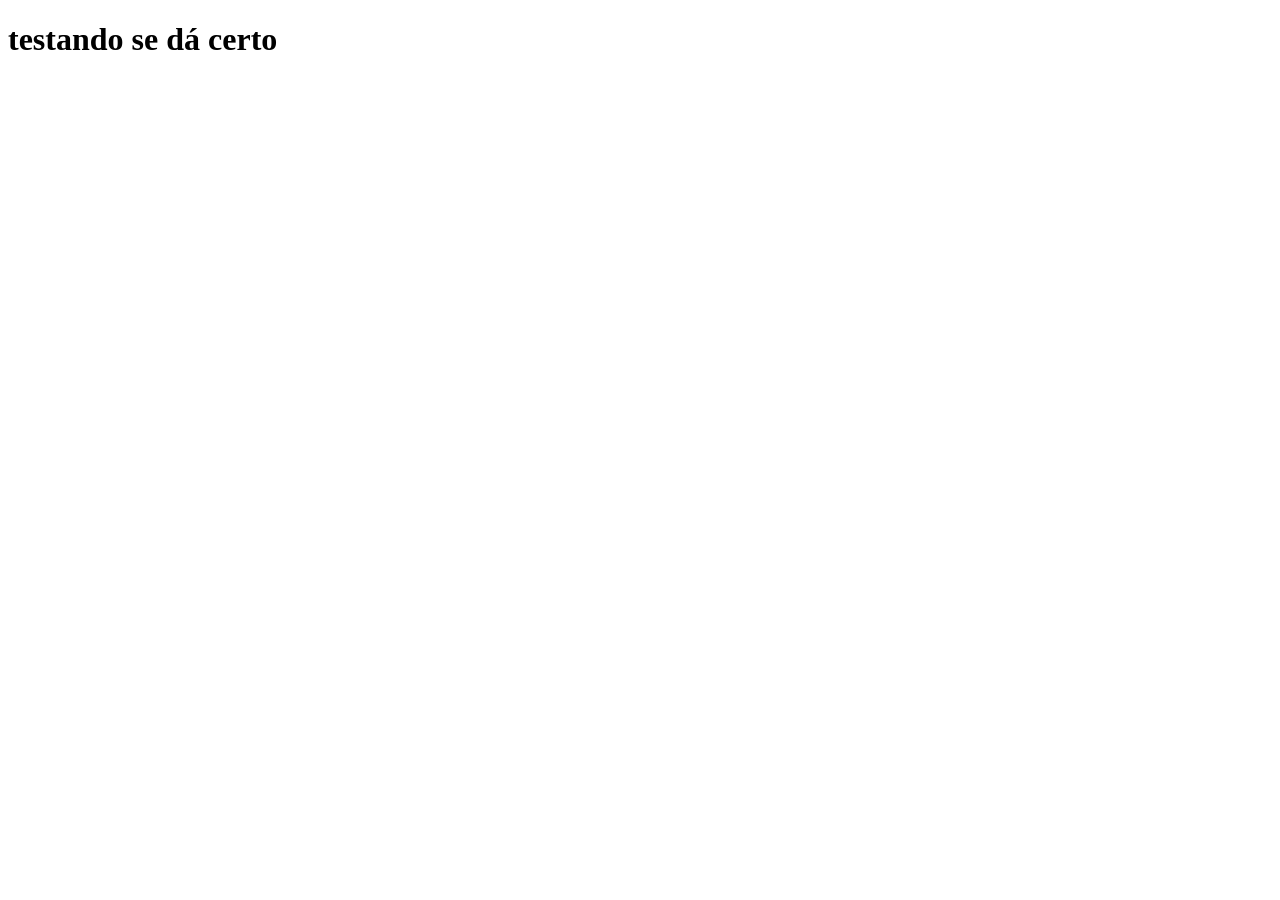
==== commit 40fc7497: "feat: alterando pwa" ====
--- a/offline.html
+++ b/offline.html
@@ -1,291 +1,14 @@
-<!DOCTYPE HTML>
-<!--
-	Dopetrope by HTML5 UP
-	html5up.net | @ajlkn
-	Free for personal and commercial use under the CCA 3.0 license (html5up.net/license)
--->
-<html>
-	<head>
-		<title>Dopetrope by HTML5 UP</title>
-		<meta charset="utf-8" />
-		<meta name="viewport" content="width=device-width, initial-scale=1, user-scalable=no" />
-		<link rel="stylesheet" href="assets/css/main.css" />
-	</head>
-	<body class="right-sidebar is-preload">
-		<div id="page-wrapper">
+<!DOCTYPE html>
+<html lang="en">
 
-			<!-- Header -->
-				<section id="header">
+<head>
+	<meta charset="UTF-8">
+	<meta name="viewport" content="width=device-width, initial-scale=1.0">
+	<title>Document</title>
+</head>
 
-					<!-- Logo -->
-						<h1><a href="index.html">Dopetrope</a></h1>
+<body>
+	<h1>testando se dá certo</h1>
+</body>
 
-					<!-- Nav -->
-						<nav id="nav">
-							<ul>
-								<li><a href="index.html">Home</a></li>
-								<li>
-									<a href="#">Dropdown</a>
-									<ul>
-										<li><a href="#">Lorem ipsum dolor</a></li>
-										<li><a href="#">Magna phasellus</a></li>
-										<li><a href="#">Etiam dolore nisl</a></li>
-										<li>
-											<a href="#">Phasellus consequat</a>
-											<ul>
-												<li><a href="#">Magna phasellus</a></li>
-												<li><a href="#">Etiam dolore nisl</a></li>
-												<li><a href="#">Veroeros feugiat</a></li>
-												<li><a href="#">Nisl sed aliquam</a></li>
-												<li><a href="#">Dolore adipiscing</a></li>
-											</ul>
-										</li>
-										<li><a href="#">Veroeros feugiat</a></li>
-									</ul>
-								</li>
-								<li><a href="left-sidebar.html">Left Sidebar</a></li>
-								<li class="current"><a href="right-sidebar.html">Right Sidebar</a></li>
-								<li><a href="no-sidebar.html">No Sidebar</a></li>
-							</ul>
-						</nav>
-
-				</section>
-
-			<!-- Main -->
-				<section id="main">
-					<div class="container">
-						<div class="row">
-							<div class="col-8 col-12-medium">
-
-								<!-- Content -->
-									<article class="box post">
-										<a href="#" class="image featured"><img src="images/pic01.jpg" alt="" /></a>
-										<header>
-											<h2>Right sidebar</h2>
-											<p>Lorem ipsum dolor sit amet feugiat</p>
-										</header>
-										<p>
-											Vestibulum scelerisque ultricies libero id hendrerit. Vivamus malesuada quam faucibus ante dignissim auctor
-											hendrerit libero placerat. Nulla facilisi. Proin aliquam felis non arcu molestie at accumsan turpis commodo.
-											Proin elementum, nibh non egestas sodales, augue quam aliquet est, id egestas diam justo adipiscing ante.
-											Pellentesque tempus nulla non urna eleifend ut ultrices nisi faucibus.
-										</p>
-										<p>
-											Praesent a dolor leo. Duis in felis in tortor lobortis volutpat et pretium tellus. Vestibulum ac ante nisl,
-											a elementum odio. Duis semper risus et lectus commodo fringilla. Maecenas sagittis convallis justo vel mattis.
-											placerat, nunc diam iaculis massa, et aliquet nibh leo non nisl vitae porta lobortis, enim neque fringilla nunc,
-											eget faucibus lacus sem quis nunc suspendisse nec lectus sit amet augue rutrum vulputate ut ut mi. Aenean
-											elementum, mi sit amet porttitor lorem ipsum dolor sit amet, consectetur adipiscing elit. Lorem ipsum dolor
-											sit amet nullam consequat feugiat dolore tempus.
-										</p>
-										<section>
-											<header>
-												<h3>Something else</h3>
-											</header>
-											<p>
-												Elementum odio duis semper risus et lectus commodo fringilla. Maecenas sagittis convallis justo vel mattis.
-												placerat, nunc diam iaculis massa, et aliquet nibh leo non nisl vitae porta lobortis, enim neque fringilla nunc,
-												eget faucibus lacus sem quis nunc suspendisse nec lectus sit amet augue rutrum vulputate ut ut mi. Aenean
-												elementum, mi sit amet porttitor lorem ipsum dolor sit amet, consectetur adipiscing elit. Lorem ipsum dolor
-												sit amet nullam consequat feugiat dolore tempus.
-											</p>
-											<p>
-												Nunc diam iaculis massa, et aliquet nibh leo non nisl vitae porta lobortis, enim neque fringilla nunc,
-												eget faucibus lacus sem quis nunc suspendisse nec lectus sit amet augue rutrum vulputate ut ut mi. Aenean
-												elementum, mi sit amet porttitor lorem ipsum dolor sit amet, consectetur adipiscing elit. Lorem ipsum dolor
-												sit amet nullam consequat feugiat dolore tempus.
-											</p>
-										</section>
-										<section>
-											<header>
-												<h3>So in conclusion ...</h3>
-											</header>
-											<p>
-												Nunc diam iaculis massa, et aliquet nibh leo non nisl vitae porta lobortis, enim neque fringilla nunc,
-												eget faucibus lacus sem quis nunc suspendisse nec lectus sit amet augue rutrum vulputate ut ut mi. Aenean
-												elementum, mi sit amet porttitor lorem ipsum dolor sit amet, consectetur adipiscing elit. Lorem ipsum dolor
-												sit amet nullam consequat feugiat dolore tempus. Elementum odio duis semper risus et lectus commodo fringilla.
-												Maecenas sagittis convallis justo vel mattis.
-											</p>
-										</section>
-									</article>
-
-							</div>
-							<div class="col-4 col-12-medium">
-
-								<!-- Sidebar -->
-									<section class="box">
-										<a href="#" class="image featured"><img src="images/pic09.jpg" alt="" /></a>
-										<header>
-											<h3>Sed etiam lorem nulla</h3>
-										</header>
-										<p>Lorem ipsum dolor sit amet sit veroeros sed amet blandit consequat veroeros lorem blandit  adipiscing et feugiat phasellus tempus dolore ipsum lorem dolore.</p>
-										<footer>
-											<a href="#" class="button alt">Magna sed taciti</a>
-										</footer>
-									</section>
-									<section class="box">
-										<header>
-											<h3>Feugiat consequat</h3>
-										</header>
-										<p>Veroeros sed amet blandit consequat veroeros lorem blandit adipiscing et feugiat sed lorem consequat feugiat lorem dolore.</p>
-										<ul class="divided">
-											<li><a href="#">Sed et blandit consequat sed</a></li>
-											<li><a href="#">Hendrerit tortor vitae sapien dolore</a></li>
-											<li><a href="#">Sapien id suscipit magna sed felis</a></li>
-											<li><a href="#">Aptent taciti sociosqu ad litora</a></li>
-										</ul>
-										<footer>
-											<a href="#" class="button alt">Ipsum consequat</a>
-										</footer>
-									</section>
-
-							</div>
-						</div>
-					</div>
-				</section>
-
-			<!-- Footer -->
-				<section id="footer">
-					<div class="container">
-						<div class="row">
-							<div class="col-8 col-12-medium">
-								<section>
-									<header>
-										<h2>Blandit nisl adipiscing</h2>
-									</header>
-									<ul class="dates">
-										<li>
-											<span class="date">Jan <strong>27</strong></span>
-											<h3><a href="#">Lorem dolor sit amet veroeros</a></h3>
-											<p>Ipsum dolor sit amet veroeros consequat blandit ipsum phasellus lorem consequat etiam.</p>
-										</li>
-										<li>
-											<span class="date">Jan <strong>23</strong></span>
-											<h3><a href="#">Ipsum sed blandit nisl consequat</a></h3>
-											<p>Blandit phasellus lorem ipsum dolor tempor sapien tortor hendrerit adipiscing feugiat lorem.</p>
-										</li>
-										<li>
-											<span class="date">Jan <strong>15</strong></span>
-											<h3><a href="#">Magna tempus lorem feugiat</a></h3>
-											<p>Dolore consequat sed phasellus lorem sed etiam nullam dolor etiam sed amet sit consequat.</p>
-										</li>
-										<li>
-											<span class="date">Jan <strong>12</strong></span>
-											<h3><a href="#">Dolore tempus ipsum feugiat nulla</a></h3>
-											<p>Feugiat lorem dolor sed nullam tempus lorem ipsum dolor sit amet nullam consequat.</p>
-										</li>
-										<li>
-											<span class="date">Jan <strong>10</strong></span>
-											<h3><a href="#">Blandit tempus aliquam?</a></h3>
-											<p>Feugiat sed tempus blandit tempus adipiscing nisl lorem ipsum dolor sit amet dolore.</p>
-										</li>
-									</ul>
-								</section>
-							</div>
-							<div class="col-4 col-12-medium">
-								<section>
-									<header>
-										<h2>What's this all about?</h2>
-									</header>
-									<a href="#" class="image featured"><img src="images/pic10.jpg" alt="" /></a>
-									<p>
-										This is <strong>Dopetrope</strong> a free, fully responsive HTML5 site template by
-										<a href="http://twitter.com/ajlkn">AJ</a> for <a href="http://html5up.net/">HTML5 UP</a> It's released for free under
-										the <a href="http://html5up.net/license/">Creative Commons Attribution</a> license so feel free to use it for any personal or commercial project &ndash; just don't forget to credit us!
-									</p>
-									<footer>
-										<ul class="actions">
-											<li><a href="#" class="button">Find out more</a></li>
-										</ul>
-									</footer>
-								</section>
-							</div>
-							<div class="col-4 col-6-medium col-12-small">
-								<section>
-									<header>
-										<h2>Tempus consequat</h2>
-									</header>
-									<ul class="divided">
-										<li><a href="#">Lorem ipsum dolor sit amet sit veroeros</a></li>
-										<li><a href="#">Sed et blandit consequat sed tlorem blandit</a></li>
-										<li><a href="#">Adipiscing feugiat phasellus sed tempus</a></li>
-										<li><a href="#">Hendrerit tortor vitae mattis tempor sapien</a></li>
-										<li><a href="#">Sem feugiat sapien id suscipit magna felis nec</a></li>
-										<li><a href="#">Elit class aptent taciti sociosqu ad litora</a></li>
-									</ul>
-								</section>
-							</div>
-							<div class="col-4 col-6-medium col-12-small">
-								<section>
-									<header>
-										<h2>Ipsum et phasellus</h2>
-									</header>
-									<ul class="divided">
-										<li><a href="#">Lorem ipsum dolor sit amet sit veroeros</a></li>
-										<li><a href="#">Sed et blandit consequat sed tlorem blandit</a></li>
-										<li><a href="#">Adipiscing feugiat phasellus sed tempus</a></li>
-										<li><a href="#">Hendrerit tortor vitae mattis tempor sapien</a></li>
-										<li><a href="#">Sem feugiat sapien id suscipit magna felis nec</a></li>
-										<li><a href="#">Elit class aptent taciti sociosqu ad litora</a></li>
-									</ul>
-								</section>
-							</div>
-							<div class="col-4 col-12-medium">
-								<section>
-									<header>
-										<h2>Vitae tempor lorem</h2>
-									</header>
-									<ul class="social">
-										<li><a class="icon brands fa-facebook-f" href="#"><span class="label">Facebook</span></a></li>
-										<li><a class="icon brands fa-twitter" href="#"><span class="label">Twitter</span></a></li>
-										<li><a class="icon brands fa-dribbble" href="#"><span class="label">Dribbble</span></a></li>
-										<li><a class="icon brands fa-tumblr" href="#"><span class="label">Tumblr</span></a></li>
-										<li><a class="icon brands fa-linkedin-in" href="#"><span class="label">LinkedIn</span></a></li>
-									</ul>
-									<ul class="contact">
-										<li>
-											<h3>Address</h3>
-											<p>
-												Untitled Incorporated<br />
-												1234 Somewhere Road Suite<br />
-												Nashville, TN 00000-0000
-											</p>
-										</li>
-										<li>
-											<h3>Mail</h3>
-											<p><a href="#">someone@untitled.tld</a></p>
-										</li>
-										<li>
-											<h3>Phone</h3>
-											<p>(800) 000-0000</p>
-										</li>
-									</ul>
-								</section>
-							</div>
-							<div class="col-12">
-
-								<!-- Copyright -->
-									<div id="copyright">
-										<ul class="links">
-											<li>&copy; Untitled. All rights reserved.</li><li>Design: <a href="http://html5up.net">HTML5 UP</a></li>
-										</ul>
-									</div>
-
-							</div>
-						</div>
-					</div>
-				</section>
-
-		</div>
-
-		<!-- Scripts -->
-			<script src="assets/js/jquery.min.js"></script>
-			<script src="assets/js/jquery.dropotron.min.js"></script>
-			<script src="assets/js/browser.min.js"></script>
-			<script src="assets/js/breakpoints.min.js"></script>
-			<script src="assets/js/util.js"></script>
-			<script src="assets/js/main.js"></script>
-
-	</body>
 </html>
